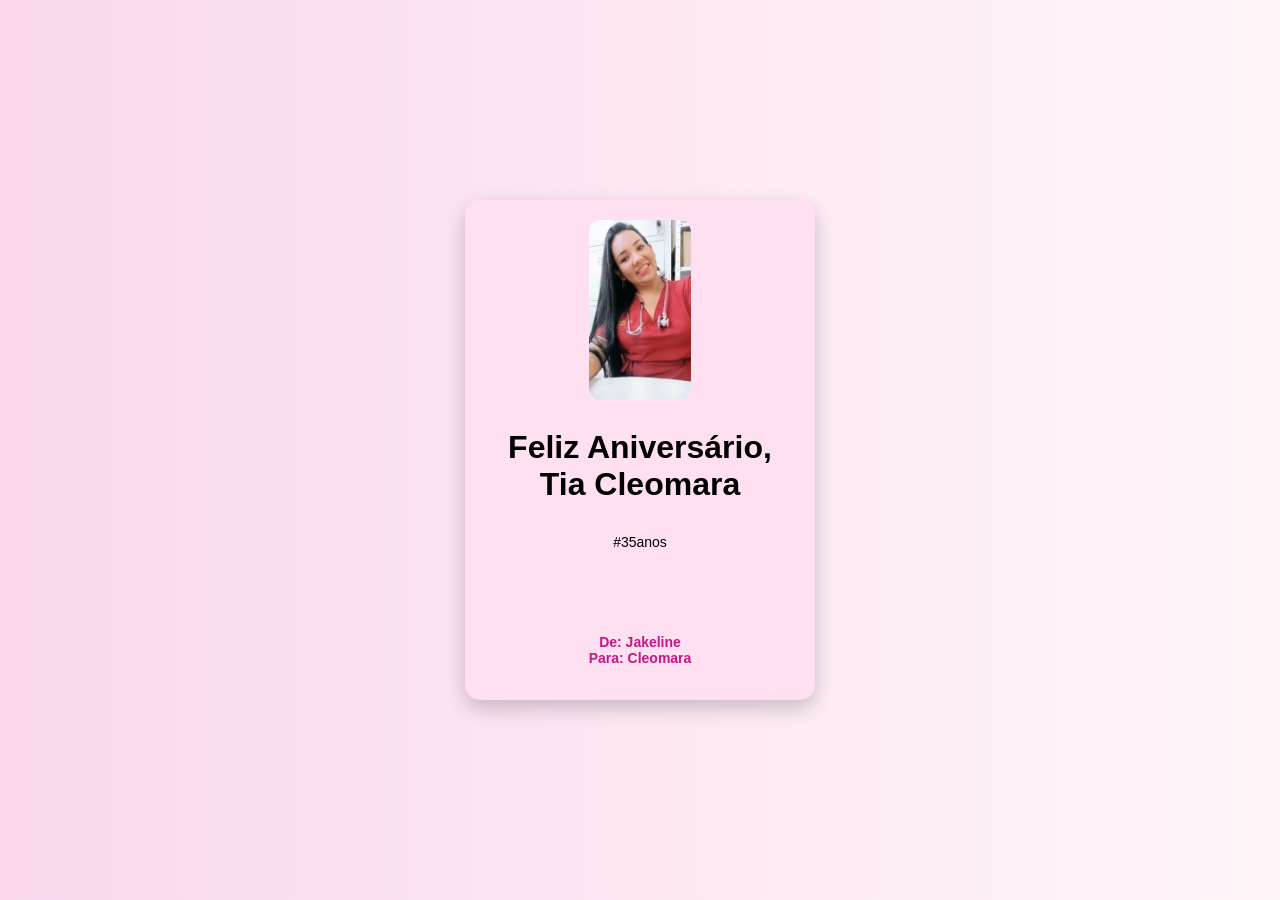
==== index.html @ 6279e815 "aniversario cleo" ====
<!DOCTYPE html>
<html lang="pt-br">
<head>
  <meta charset="UTF-8">
  <meta name="viewport" content="width=device-width, initial-scale=1.0">
  <title>Cartão de Aniversário</title>
  <link rel="stylesheet" href="../css/aniversario.css">
</head>
<body>
  <div class="cartao" onclick="abrirCartao()">
    <!-- Frente do Cartão -->
    <div class="lado frente" id="frente">
      <div class="baloes" id="baloes"></div>
      <div class="foto-capa">
        <img src="../img/cleo.jpg" alt="Foto da Tia Cleomara">
      </div>
      <h1>Feliz Aniversário, Tia Cleomara</h1>
      <p>#35anos</p>
      <p class="de">De: Jakeline<br>Para: Cleomara</p>
    </div>

    <!-- Parte de Dentro -->
    <div class="lado dentro" id="dentro">
      <div class="conteudo-interno">
        <h2>Com muito amor ❤️</h2>
        <p>
          Tia, saiba que a senhora não é apenas uma tia — é como uma mãe, uma prima, uma melhor amiga e tudo mais. <br>
          A senhora me criou, me orientou, brigou comigo quando foi preciso... tudo isso pra que eu nunca saísse do meu caminho. <br><br>
          A senhora é uma das pessoas mais importantes da minha vida, e hoje, no seu aniversário, eu só queria dizer:<br>
          eu te amo muito e me sinto abençoada por ter você nela. <br><br>
          Obrigada por tudo. Saiba que te amo demais! 💕
        </p>

        <div class="foto-aniversario">
          <img src="../img/git.jpg" alt="Foto nossa juntas">
          <img src="../img/img2.jpg" alt="Foto nossa juntas">
        </div>
      </div>
    </div>
  </div>

  <script src="../js/aniversario.js"></script>
</body>
</html>
---- css/aniversario.css ----
body {
    margin: 0;
    font-family: Arial, sans-serif;
    background: linear-gradient(to right, #f9d8ec, #fff6fa);
    height: 100vh;
    display: flex;
    justify-content: center;
    align-items: center;
    perspective: 1500px;
    overflow: hidden;
  }
  
  .cartao {
    width: 350px;
    height: 500px;
    position: relative;
    transform-style: preserve-3d;
    transition: transform 1.5s;
  }
  
  .cartao.virado {
    transform: rotateY(180deg);
  }
  
  .lado {
    position: absolute;
    width: 100%;
    height: 100%;
    backface-visibility: hidden;
    border-radius: 15px;
    overflow: hidden;
    box-shadow: 0 8px 20px rgba(0, 0, 0, 0.2);
  }
  
  .frente {
    background-color: #ffe0f0;
    display: flex;
    flex-direction: column;
    align-items: center;
    justify-content: flex-start;
    padding: 20px;
    box-sizing: border-box;
    z-index: 2;
  }
  
  .dentro {
    background-color: #fff0f6;
    transform: rotateY(180deg);
    padding: 20px;
    overflow-y: auto;
  }
  
  .conteudo-interno {
    max-height: 100%;
    overflow-y: auto;
  }
  
  h1, h2 {
    margin-top: 10px;
    text-align: center;
  }
  
  p {
    text-align: justify;
    margin-top: 10px;
    font-size: 14px;
  }
  
  .foto-capa img {
    width: 100%;
    height: auto;
    max-height: 180px;
    object-fit: cover;
    border-radius: 12px;
    margin-bottom: 15px;
  }
  
  .foto-aniversario img {
    width: 100%;
    margin-top: 20px;
    border-radius: 12px;
    object-fit: cover;
  }
  
  .de {
    margin-top: auto;
    font-weight: bold;
    text-align: center;
    color: #c71585;
  }
  
  /* Animação dos balões */
  .baloes {
    position: absolute;
    top: 0;
    left: 0;
    width: 100%;
    height: 100%;
    pointer-events: none;
    overflow: hidden;
    z-index: 0;
  }
  
  .balao {
    position: absolute;
    width: 25px;
    height: 35px;
    background-color: pink;
    border-radius: 50% 50% 50% 50%;
    animation: subir 6s linear infinite;
    opacity: 0.7;
  }
  
  @keyframes subir {
    0% {
      bottom: -40px;
      transform: translateX(0) rotate(0deg);
    }
    100% {
      bottom: 100%;
      transform: translateX(-30px) rotate(360deg);
    }
  }
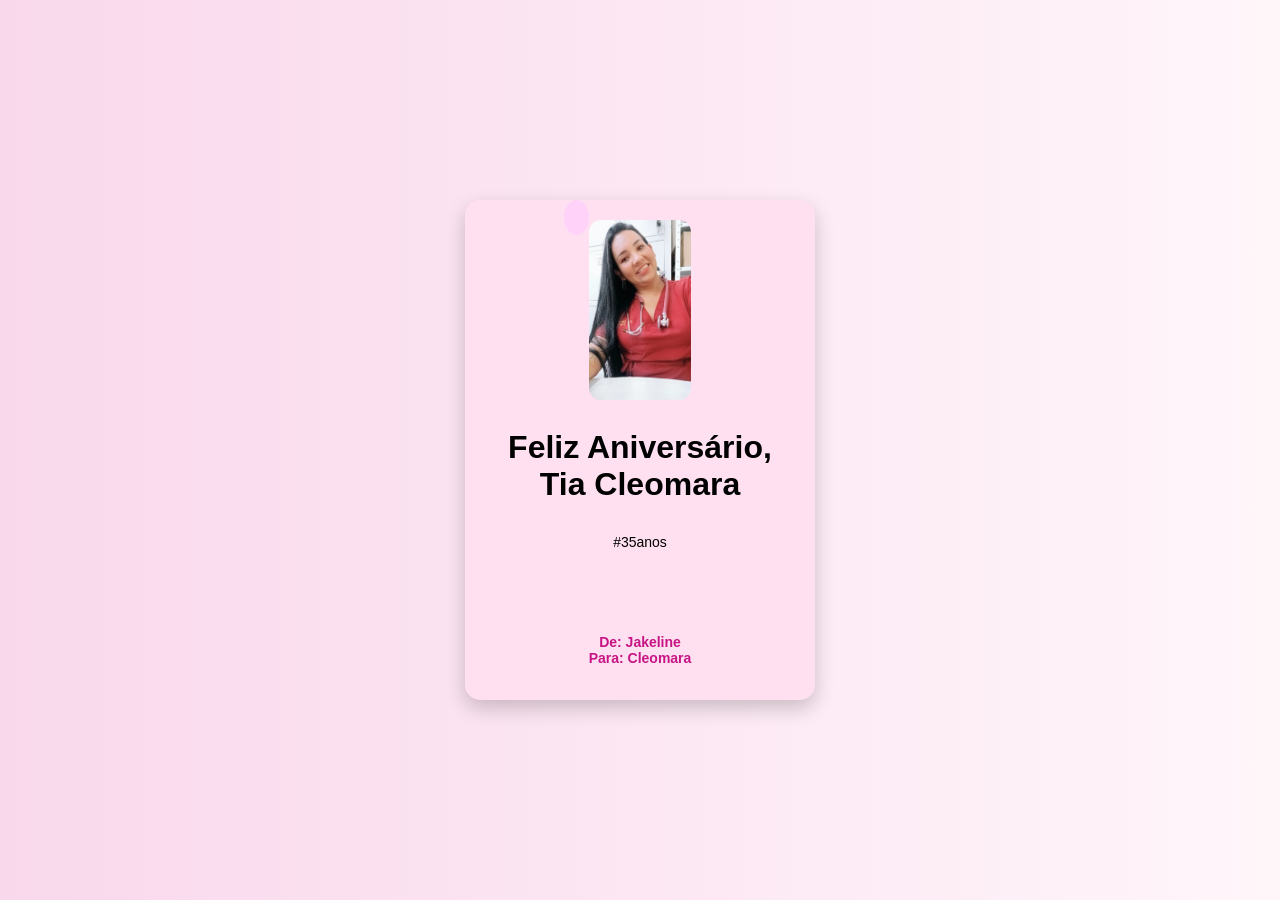
==== commit 08e4d022: "first commit" ====
--- a/index.html
+++ b/index.html
@@ -4,7 +4,7 @@
   <meta charset="UTF-8">
   <meta name="viewport" content="width=device-width, initial-scale=1.0">
   <title>Cartão de Aniversário</title>
-  <link rel="stylesheet" href="../css/aniversario.css">
+  <link rel="stylesheet" href="aniversario.css">
 </head>
 <body>
   <div class="cartao" onclick="abrirCartao()">
@@ -12,7 +12,7 @@
     <div class="lado frente" id="frente">
       <div class="baloes" id="baloes"></div>
       <div class="foto-capa">
-        <img src="../img/cleo.jpg" alt="Foto da Tia Cleomara">
+        <img src="cleo.jpg" alt="Foto da Tia Cleomara">
       </div>
       <h1>Feliz Aniversário, Tia Cleomara</h1>
       <p>#35anos</p>
@@ -32,13 +32,13 @@
         </p>
 
         <div class="foto-aniversario">
-          <img src="../img/git.jpg" alt="Foto nossa juntas">
-          <img src="../img/img2.jpg" alt="Foto nossa juntas">
+          <img src="git.jpg" alt="Foto nossa juntas">
+          <img src="img2.jpg" alt="Foto nossa juntas">
         </div>
       </div>
     </div>
   </div>
 
-  <script src="../js/aniversario.js"></script>
+  <script src="aniversario.js"></script>
 </body>
 </html>
--- a/aniversario.css
+++ b/aniversario.css
@@ -0,0 +1,124 @@
+body {
+    margin: 0;
+    font-family: Arial, sans-serif;
+    background: linear-gradient(to right, #f9d8ec, #fff6fa);
+    height: 100vh;
+    display: flex;
+    justify-content: center;
+    align-items: center;
+    perspective: 1500px;
+    overflow: hidden;
+  }
+  
+  .cartao {
+    width: 350px;
+    height: 500px;
+    position: relative;
+    transform-style: preserve-3d;
+    transition: transform 1.5s;
+  }
+  
+  .cartao.virado {
+    transform: rotateY(180deg);
+  }
+  
+  .lado {
+    position: absolute;
+    width: 100%;
+    height: 100%;
+    backface-visibility: hidden;
+    border-radius: 15px;
+    overflow: hidden;
+    box-shadow: 0 8px 20px rgba(0, 0, 0, 0.2);
+  }
+  
+  .frente {
+    background-color: #ffe0f0;
+    display: flex;
+    flex-direction: column;
+    align-items: center;
+    justify-content: flex-start;
+    padding: 20px;
+    box-sizing: border-box;
+    z-index: 2;
+  }
+  
+  .dentro {
+    background-color: #fff0f6;
+    transform: rotateY(180deg);
+    padding: 20px;
+    overflow-y: auto;
+  }
+  
+  .conteudo-interno {
+    max-height: 100%;
+    overflow-y: auto;
+  }
+  
+  h1, h2 {
+    margin-top: 10px;
+    text-align: center;
+  }
+  
+  p {
+    text-align: justify;
+    margin-top: 10px;
+    font-size: 14px;
+  }
+  
+  .foto-capa img {
+    width: 100%;
+    height: auto;
+    max-height: 180px;
+    object-fit: cover;
+    border-radius: 12px;
+    margin-bottom: 15px;
+  }
+  
+  .foto-aniversario img {
+    width: 100%;
+    margin-top: 20px;
+    border-radius: 12px;
+    object-fit: cover;
+  }
+  
+  .de {
+    margin-top: auto;
+    font-weight: bold;
+    text-align: center;
+    color: #c71585;
+  }
+  
+  /* Animação dos balões */
+  .baloes {
+    position: absolute;
+    top: 0;
+    left: 0;
+    width: 100%;
+    height: 100%;
+    pointer-events: none;
+    overflow: hidden;
+    z-index: 0;
+  }
+  
+  .balao {
+    position: absolute;
+    width: 25px;
+    height: 35px;
+    background-color: pink;
+    border-radius: 50% 50% 50% 50%;
+    animation: subir 6s linear infinite;
+    opacity: 0.7;
+  }
+  
+  @keyframes subir {
+    0% {
+      bottom: -40px;
+      transform: translateX(0) rotate(0deg);
+    }
+    100% {
+      bottom: 100%;
+      transform: translateX(-30px) rotate(360deg);
+    }
+  }
+  
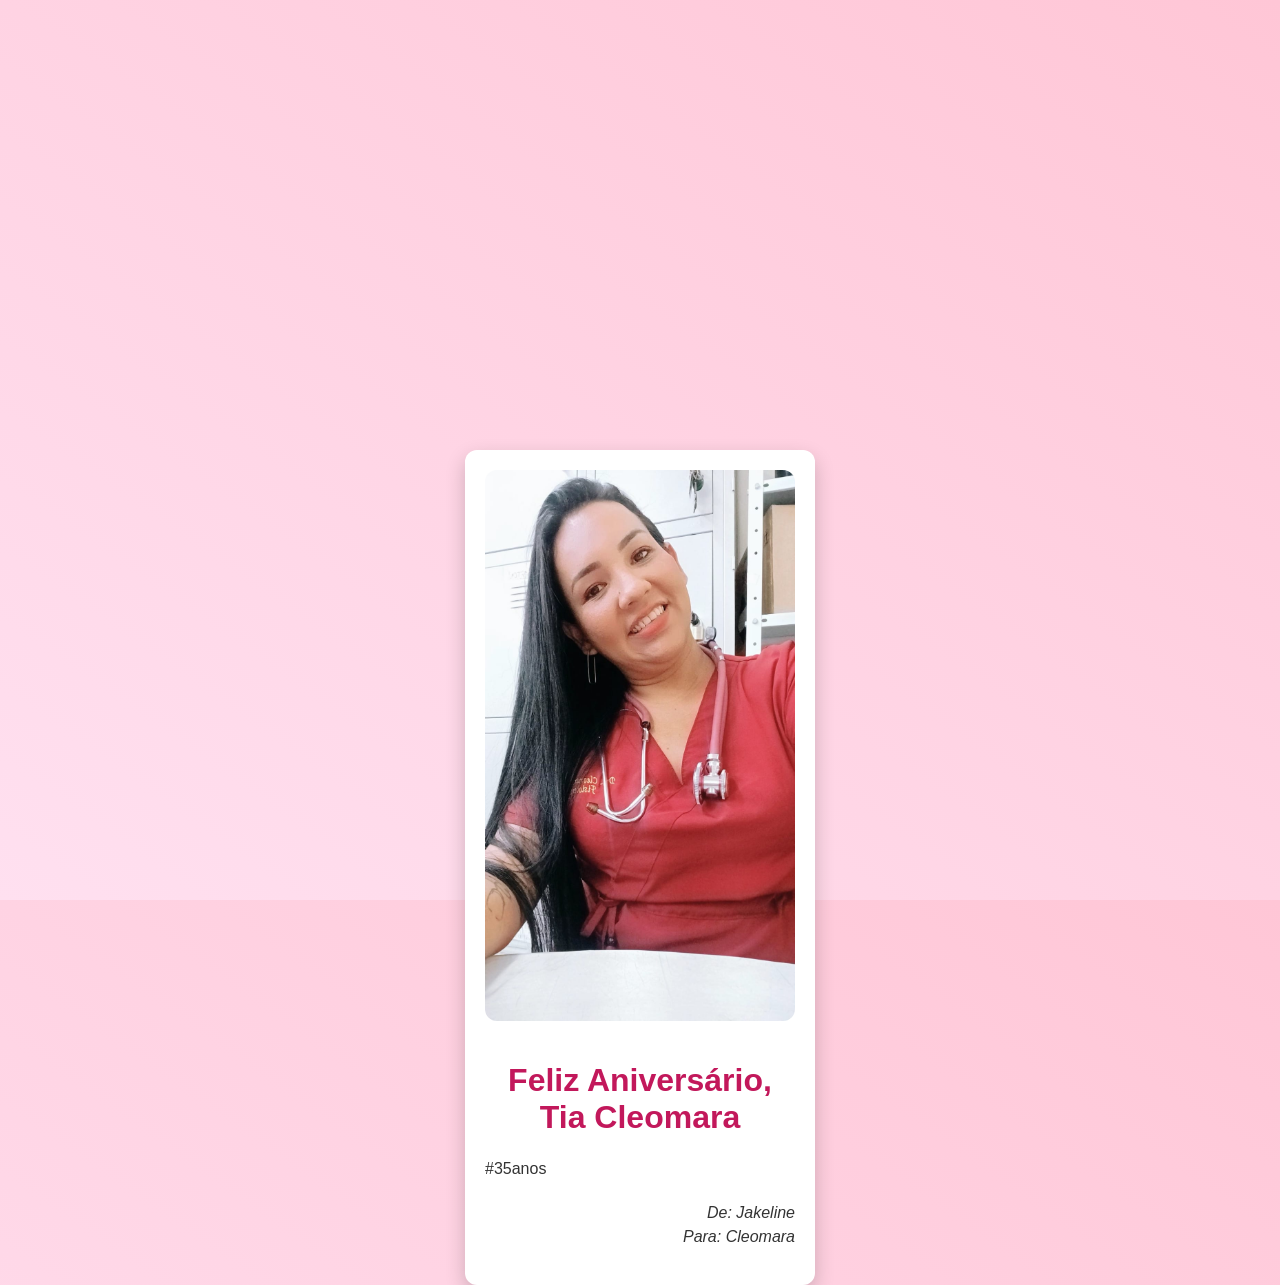
==== commit 7fc15cfd: "ptojetocleo" ====
--- a/index.html
+++ b/index.html
@@ -27,14 +27,11 @@
           Tia, saiba que a senhora não é apenas uma tia — é como uma mãe, uma prima, uma melhor amiga e tudo mais. <br>
           A senhora me criou, me orientou, brigou comigo quando foi preciso... tudo isso pra que eu nunca saísse do meu caminho. <br><br>
           A senhora é uma das pessoas mais importantes da minha vida, e hoje, no seu aniversário, eu só queria dizer:<br>
-          eu te amo muito e me sinto abençoada por ter você nela. <br><br>
-          Obrigada por tudo. Saiba que te amo demais! 💕
+          eu te amo muito e me sinto abençoada por ter você ao meu lado.<br>
+          Que Deus continue iluminando seus caminhos com muita saúde, paz e felicidade.<br><br>
+          Feliz 35 anos! 🎉🎂
         </p>
-
-        <div class="foto-aniversario">
-          <img src="git.jpg" alt="Foto nossa juntas">
-          <img src="img2.jpg" alt="Foto nossa juntas">
-        </div>
+        <p class="assinatura">Com carinho, Jakeline 💌</p>
       </div>
     </div>
   </div>
--- a/aniversario.css
+++ b/aniversario.css
@@ -1,124 +1,115 @@
 body {
-    margin: 0;
-    font-family: Arial, sans-serif;
-    background: linear-gradient(to right, #f9d8ec, #fff6fa);
-    height: 100vh;
-    display: flex;
-    justify-content: center;
-    align-items: center;
-    perspective: 1500px;
-    overflow: hidden;
+  margin: 0;
+  padding: 0;
+  font-family: 'Segoe UI', sans-serif;
+  background: linear-gradient(to top right, #ffe0f0, #ffc6d6);
+  display: flex;
+  justify-content: center;
+  align-items: center;
+  min-height: 100vh;
+  overflow-y: auto;
+}
+
+.cartao {
+  width: 350px;
+  perspective: 1200px;
+  cursor: pointer;
+  margin: 50px 0;
+  position: relative;
+}
+
+.lado {
+  width: 100%;
+  min-height: 550px;
+  background-color: white;
+  border-radius: 12px;
+  box-shadow: 0 8px 20px rgba(0,0,0,0.2);
+  position: absolute;
+  backface-visibility: hidden;
+  transition: transform 1s;
+  padding: 20px;
+  box-sizing: border-box;
+  overflow-y: auto;
+}
+
+.frente {
+  z-index: 2;
+  transform: rotateY(0deg);
+}
+
+.dentro {
+  transform: rotateY(180deg);
+  z-index: 1;
+}
+
+.cartao.aberto .frente {
+  transform: rotateY(-180deg);
+}
+
+.cartao.aberto .dentro {
+  transform: rotateY(0deg);
+  z-index: 3;
+}
+
+.foto-capa img {
+  width: 100%;
+  height: auto;
+  border-radius: 12px;
+  margin-bottom: 15px;
+}
+
+h1, h2 {
+  color: #c2185b;
+  text-align: center;
+}
+
+p {
+  color: #333;
+  font-size: 16px;
+  line-height: 1.5;
+}
+
+p.de {
+  text-align: right;
+  font-style: italic;
+  margin-top: 20px;
+}
+
+p.assinatura {
+  text-align: right;
+  font-weight: bold;
+  margin-top: 40px;
+  font-size: 17px;
+}
+
+.baloes {
+  position: absolute;
+  width: 100%;
+  height: 100%;
+  pointer-events: none;
+  overflow: hidden;
+  top: 0;
+  left: 0;
+}
+
+.balao {
+  position: absolute;
+  bottom: -100px;
+  width: 30px;
+  height: 40px;
+  background-color: #ff8da3;
+  border-radius: 50% 50% 50% 50%;
+  animation: subir 6s linear infinite;
+  opacity: 0.7;
+}
+
+@keyframes subir {
+  0% {
+    transform: translateY(0) scale(1);
+    opacity: 0.8;
   }
-  
-  .cartao {
-    width: 350px;
-    height: 500px;
-    position: relative;
-    transform-style: preserve-3d;
-    transition: transform 1.5s;
+  100% {
+    transform: translateY(-800px) scale(1.2);
+    opacity: 0;
   }
-  
-  .cartao.virado {
-    transform: rotateY(180deg);
-  }
-  
-  .lado {
-    position: absolute;
-    width: 100%;
-    height: 100%;
-    backface-visibility: hidden;
-    border-radius: 15px;
-    overflow: hidden;
-    box-shadow: 0 8px 20px rgba(0, 0, 0, 0.2);
-  }
-  
-  .frente {
-    background-color: #ffe0f0;
-    display: flex;
-    flex-direction: column;
-    align-items: center;
-    justify-content: flex-start;
-    padding: 20px;
-    box-sizing: border-box;
-    z-index: 2;
-  }
-  
-  .dentro {
-    background-color: #fff0f6;
-    transform: rotateY(180deg);
-    padding: 20px;
-    overflow-y: auto;
-  }
-  
-  .conteudo-interno {
-    max-height: 100%;
-    overflow-y: auto;
-  }
-  
-  h1, h2 {
-    margin-top: 10px;
-    text-align: center;
-  }
-  
-  p {
-    text-align: justify;
-    margin-top: 10px;
-    font-size: 14px;
-  }
-  
-  .foto-capa img {
-    width: 100%;
-    height: auto;
-    max-height: 180px;
-    object-fit: cover;
-    border-radius: 12px;
-    margin-bottom: 15px;
-  }
-  
-  .foto-aniversario img {
-    width: 100%;
-    margin-top: 20px;
-    border-radius: 12px;
-    object-fit: cover;
-  }
-  
-  .de {
-    margin-top: auto;
-    font-weight: bold;
-    text-align: center;
-    color: #c71585;
-  }
-  
-  /* Animação dos balões */
-  .baloes {
-    position: absolute;
-    top: 0;
-    left: 0;
-    width: 100%;
-    height: 100%;
-    pointer-events: none;
-    overflow: hidden;
-    z-index: 0;
-  }
-  
-  .balao {
-    position: absolute;
-    width: 25px;
-    height: 35px;
-    background-color: pink;
-    border-radius: 50% 50% 50% 50%;
-    animation: subir 6s linear infinite;
-    opacity: 0.7;
-  }
-  
-  @keyframes subir {
-    0% {
-      bottom: -40px;
-      transform: translateX(0) rotate(0deg);
-    }
-    100% {
-      bottom: 100%;
-      transform: translateX(-30px) rotate(360deg);
-    }
-  }
-  +}
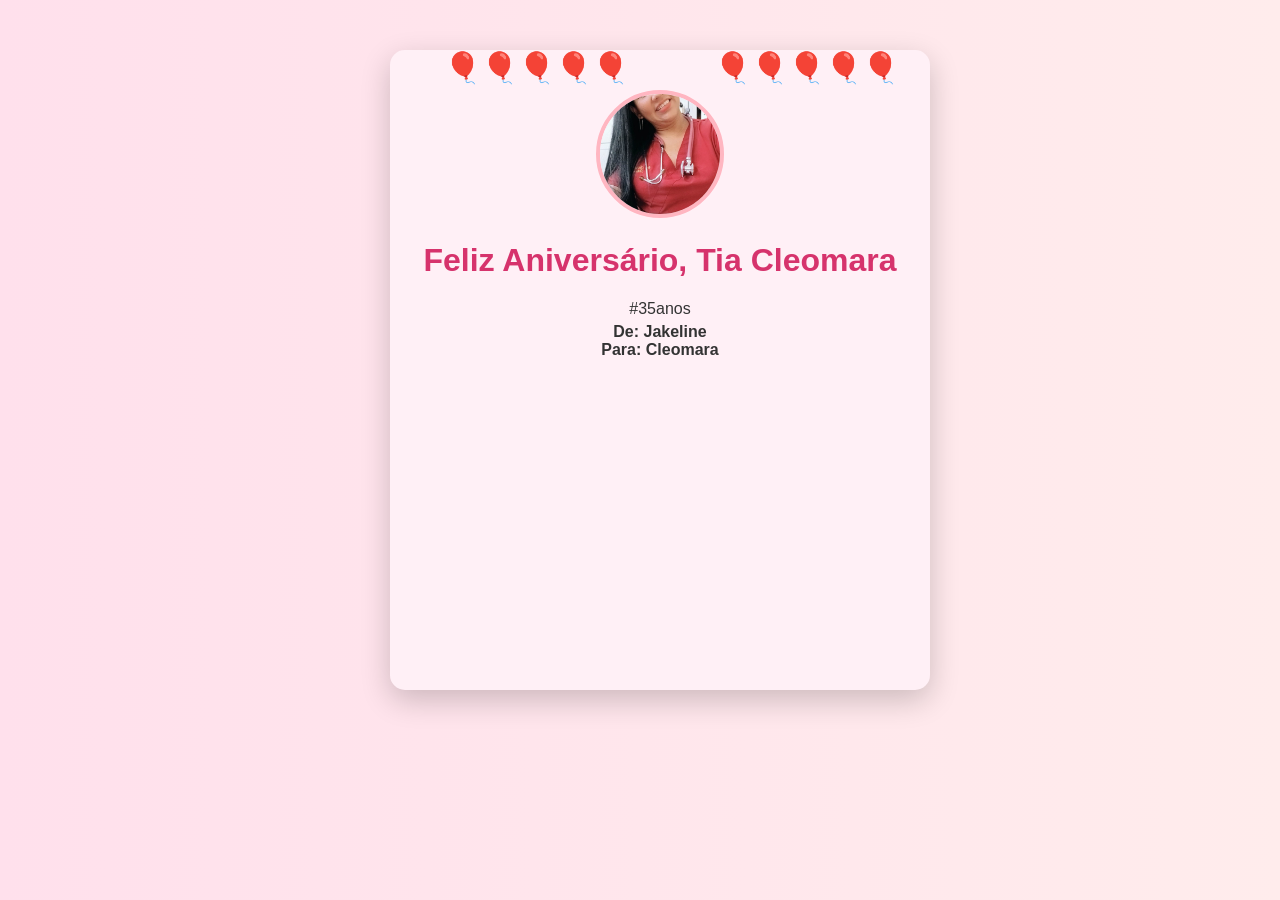
==== commit f3001193: "cleomara" ====
--- a/index.html
+++ b/index.html
@@ -27,11 +27,10 @@
           Tia, saiba que a senhora não é apenas uma tia — é como uma mãe, uma prima, uma melhor amiga e tudo mais. <br>
           A senhora me criou, me orientou, brigou comigo quando foi preciso... tudo isso pra que eu nunca saísse do meu caminho. <br><br>
           A senhora é uma das pessoas mais importantes da minha vida, e hoje, no seu aniversário, eu só queria dizer:<br>
-          eu te amo muito e me sinto abençoada por ter você ao meu lado.<br>
-          Que Deus continue iluminando seus caminhos com muita saúde, paz e felicidade.<br><br>
-          Feliz 35 anos! 🎉🎂
+          eu te amo muito e me sinto abençoada por ter você. 💕<br><br>
+          Que Deus te abençoe com muitos anos de vida, saúde, alegrias, viagens e paz. <br><br>
+          Feliz aniversário, Tia Cleomara! 🎉🎂
         </p>
-        <p class="assinatura">Com carinho, Jakeline 💌</p>
       </div>
     </div>
   </div>
@@ -39,3 +38,4 @@
   <script src="aniversario.js"></script>
 </body>
 </html>
+
--- a/aniversario.css
+++ b/aniversario.css
@@ -1,45 +1,74 @@
 body {
   margin: 0;
   padding: 0;
-  font-family: 'Segoe UI', sans-serif;
-  background: linear-gradient(to top right, #ffe0f0, #ffc6d6);
-  display: flex;
-  justify-content: center;
-  align-items: center;
-  min-height: 100vh;
-  overflow-y: auto;
+  font-family: 'Arial', sans-serif;
+  background: linear-gradient(to right, #ffe0ec, #ffecec);
+  overflow-x: hidden;
 }
 
 .cartao {
-  width: 350px;
+  width: 90%;
+  max-width: 500px;
+  height: 600px;
+  margin: 50px auto;
   perspective: 1200px;
+  position: relative;
   cursor: pointer;
-  margin: 50px 0;
-  position: relative;
 }
 
 .lado {
   width: 100%;
-  min-height: 550px;
-  background-color: white;
-  border-radius: 12px;
-  box-shadow: 0 8px 20px rgba(0,0,0,0.2);
+  height: 100%;
   position: absolute;
   backface-visibility: hidden;
+  border-radius: 15px;
+  overflow: hidden;
+  box-shadow: 0 10px 30px rgba(0, 0, 0, 0.2);
   transition: transform 1s;
+}
+
+.frente {
+  background-color: #fff0f6;
+  z-index: 2;
+  transform: rotateY(0deg);
+  text-align: center;
   padding: 20px;
-  box-sizing: border-box;
+}
+
+.foto-capa img {
+  width: 120px;
+  height: 120px;
+  border-radius: 50%;
+  border: 4px solid #ffb6c1;
+  object-fit: cover;
+  margin-top: 20px;
+}
+
+.frente h1 {
+  color: #d6336c;
+  margin-top: 20px;
+}
+
+.frente p {
+  color: #333;
+  margin: 5px 0;
+}
+
+.de {
+  margin-top: 15px;
+  font-weight: bold;
+}
+
+.dentro {
+  background-color: #fff;
+  transform: rotateY(180deg);
+  padding: 30px 20px;
   overflow-y: auto;
 }
 
-.frente {
-  z-index: 2;
-  transform: rotateY(0deg);
-}
-
-.dentro {
-  transform: rotateY(180deg);
-  z-index: 1;
+.conteudo-interno {
+  max-height: 100%;
+  overflow-y: auto;
 }
 
 .cartao.aberto .frente {
@@ -51,65 +80,43 @@
   z-index: 3;
 }
 
-.foto-capa img {
+/* Balões */
+.baloes {
+  position: absolute;
+  top: 0;
+  left: 0;
   width: 100%;
-  height: auto;
-  border-radius: 12px;
-  margin-bottom: 15px;
+  height: 100%;
+  overflow: hidden;
+  pointer-events: none;
+  z-index: 0;
 }
 
-h1, h2 {
-  color: #c2185b;
-  text-align: center;
+.baloes::before, .baloes::after {
+  content: "🎈🎈🎈🎈🎈";
+  font-size: 30px;
+  position: absolute;
+  animation: subir 5s linear infinite;
+  white-space: nowrap;
 }
 
-p {
-  color: #333;
-  font-size: 16px;
-  line-height: 1.5;
+.baloes::before {
+  left: 10%;
+  animation-delay: 0s;
 }
 
-p.de {
-  text-align: right;
-  font-style: italic;
-  margin-top: 20px;
-}
-
-p.assinatura {
-  text-align: right;
-  font-weight: bold;
-  margin-top: 40px;
-  font-size: 17px;
-}
-
-.baloes {
-  position: absolute;
-  width: 100%;
-  height: 100%;
-  pointer-events: none;
-  overflow: hidden;
-  top: 0;
-  left: 0;
-}
-
-.balao {
-  position: absolute;
-  bottom: -100px;
-  width: 30px;
-  height: 40px;
-  background-color: #ff8da3;
-  border-radius: 50% 50% 50% 50%;
-  animation: subir 6s linear infinite;
-  opacity: 0.7;
+.baloes::after {
+  left: 60%;
+  animation-delay: 2.5s;
 }
 
 @keyframes subir {
   0% {
-    transform: translateY(0) scale(1);
-    opacity: 0.8;
+    top: 100%;
+    opacity: 0.7;
   }
   100% {
-    transform: translateY(-800px) scale(1.2);
+    top: -30%;
     opacity: 0;
   }
 }
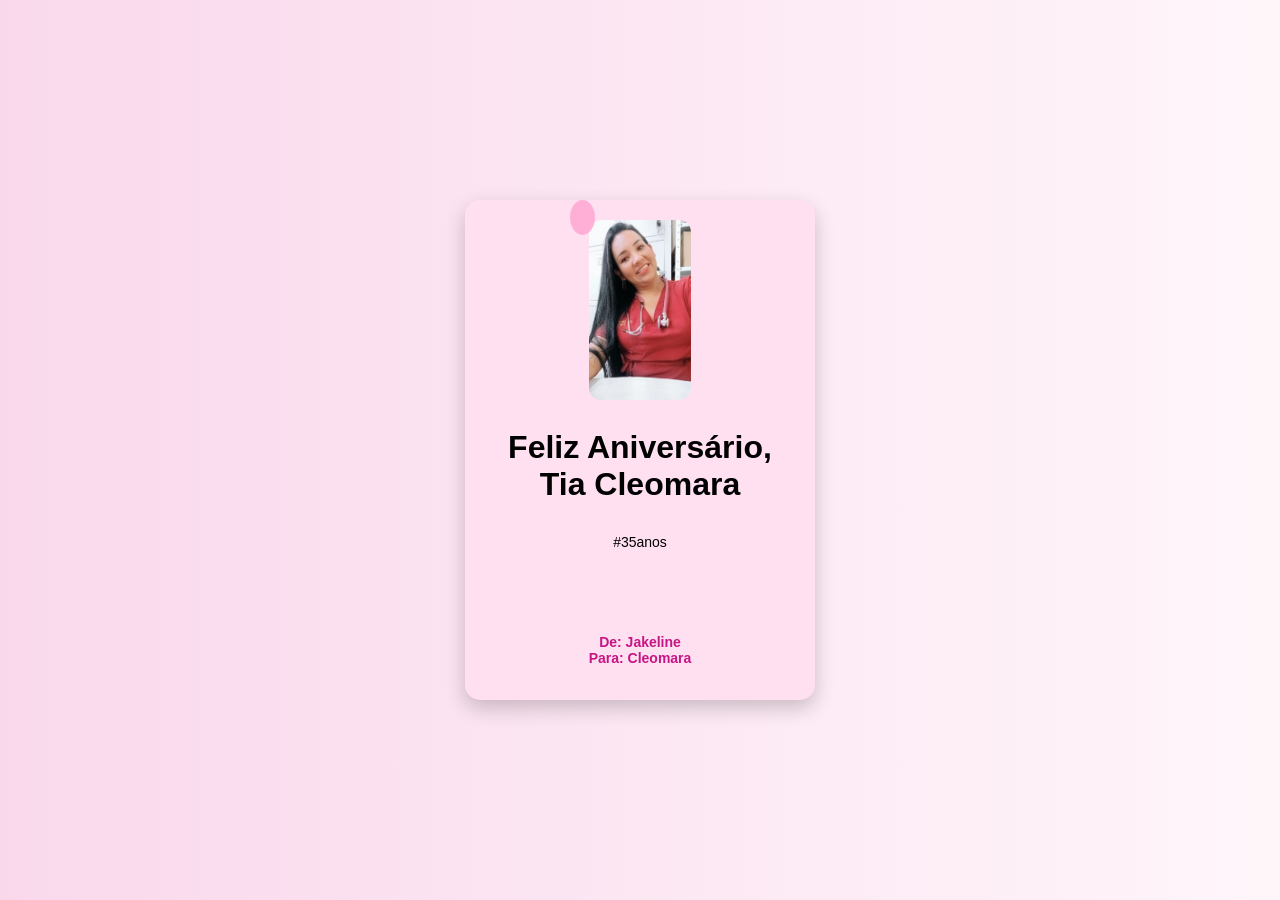
==== commit 650827c3: "cleo" ====
--- a/index.html
+++ b/index.html
@@ -27,15 +27,18 @@
           Tia, saiba que a senhora não é apenas uma tia — é como uma mãe, uma prima, uma melhor amiga e tudo mais. <br>
           A senhora me criou, me orientou, brigou comigo quando foi preciso... tudo isso pra que eu nunca saísse do meu caminho. <br><br>
           A senhora é uma das pessoas mais importantes da minha vida, e hoje, no seu aniversário, eu só queria dizer:<br>
-          eu te amo muito e me sinto abençoada por ter você. 💕<br><br>
-          Que Deus te abençoe com muitos anos de vida, saúde, alegrias, viagens e paz. <br><br>
-          Feliz aniversário, Tia Cleomara! 🎉🎂
+          eu te amo muito e me sinto abençoada por ter você nela. <br><br>
+          Obrigada por tudo. Saiba que te amo demais! 💕
         </p>
+
+        <div class="foto-aniversario">
+          <img src="git.jpg" alt="Foto nossa juntas">
+          <img src="img2.jpg" alt="Foto nossa juntas">
+        </div>
       </div>
     </div>
   </div>
 
   <script src="aniversario.js"></script>
 </body>
-</html>
-
+</html>
--- a/aniversario.css
+++ b/aniversario.css
@@ -1,68 +1,52 @@
 body {
   margin: 0;
-  padding: 0;
-  font-family: 'Arial', sans-serif;
-  background: linear-gradient(to right, #ffe0ec, #ffecec);
-  overflow-x: hidden;
+  font-family: Arial, sans-serif;
+  background: linear-gradient(to right, #f9d8ec, #fff6fa);
+  height: 100vh;
+  display: flex;
+  justify-content: center;
+  align-items: center;
+  perspective: 1500px;
+  overflow: hidden;
 }
 
 .cartao {
-  width: 90%;
-  max-width: 500px;
-  height: 600px;
-  margin: 50px auto;
-  perspective: 1200px;
+  width: 350px;
+  height: 500px;
   position: relative;
-  cursor: pointer;
+  transform-style: preserve-3d;
+  transition: transform 1.5s;
+}
+
+.cartao.virado {
+  transform: rotateY(180deg);
 }
 
 .lado {
+  position: absolute;
   width: 100%;
   height: 100%;
-  position: absolute;
   backface-visibility: hidden;
   border-radius: 15px;
   overflow: hidden;
-  box-shadow: 0 10px 30px rgba(0, 0, 0, 0.2);
-  transition: transform 1s;
+  box-shadow: 0 8px 20px rgba(0, 0, 0, 0.2);
 }
 
 .frente {
-  background-color: #fff0f6;
+  background-color: #ffe0f0;
+  display: flex;
+  flex-direction: column;
+  align-items: center;
+  justify-content: flex-start;
+  padding: 20px;
+  box-sizing: border-box;
   z-index: 2;
-  transform: rotateY(0deg);
-  text-align: center;
-  padding: 20px;
-}
-
-.foto-capa img {
-  width: 120px;
-  height: 120px;
-  border-radius: 50%;
-  border: 4px solid #ffb6c1;
-  object-fit: cover;
-  margin-top: 20px;
-}
-
-.frente h1 {
-  color: #d6336c;
-  margin-top: 20px;
-}
-
-.frente p {
-  color: #333;
-  margin: 5px 0;
-}
-
-.de {
-  margin-top: 15px;
-  font-weight: bold;
 }
 
 .dentro {
-  background-color: #fff;
+  background-color: #fff0f6;
   transform: rotateY(180deg);
-  padding: 30px 20px;
+  padding: 20px;
   overflow-y: auto;
 }
 
@@ -71,52 +55,69 @@
   overflow-y: auto;
 }
 
-.cartao.aberto .frente {
-  transform: rotateY(-180deg);
+h1, h2 {
+  margin-top: 10px;
+  text-align: center;
 }
 
-.cartao.aberto .dentro {
-  transform: rotateY(0deg);
-  z-index: 3;
+p {
+  text-align: justify;
+  margin-top: 10px;
+  font-size: 14px;
 }
 
-/* Balões */
+.foto-capa img {
+  width: 100%;
+  height: auto;
+  max-height: 180px;
+  object-fit: cover;
+  border-radius: 12px;
+  margin-bottom: 15px;
+}
+
+.foto-aniversario img {
+  width: 100%;
+  margin-top: 20px;
+  border-radius: 12px;
+  object-fit: cover;
+}
+
+.de {
+  margin-top: auto;
+  font-weight: bold;
+  text-align: center;
+  color: #c71585;
+}
+
+/* Animação dos balões */
 .baloes {
   position: absolute;
   top: 0;
   left: 0;
   width: 100%;
   height: 100%;
+  pointer-events: none;
   overflow: hidden;
-  pointer-events: none;
   z-index: 0;
 }
 
-.baloes::before, .baloes::after {
-  content: "🎈🎈🎈🎈🎈";
-  font-size: 30px;
+.balao {
   position: absolute;
-  animation: subir 5s linear infinite;
-  white-space: nowrap;
-}
-
-.baloes::before {
-  left: 10%;
-  animation-delay: 0s;
-}
-
-.baloes::after {
-  left: 60%;
-  animation-delay: 2.5s;
+  width: 25px;
+  height: 35px;
+  background-color: pink;
+  border-radius: 50% 50% 50% 50%;
+  animation: subir 6s linear infinite;
+  opacity: 0.7;
 }
 
 @keyframes subir {
   0% {
-    top: 100%;
-    opacity: 0.7;
+    bottom: -40px;
+    transform: translateX(0) rotate(0deg);
   }
   100% {
-    top: -30%;
-    opacity: 0;
+    bottom: 100%;
+    transform: translateX(-30px) rotate(360deg);
   }
-}
+}
